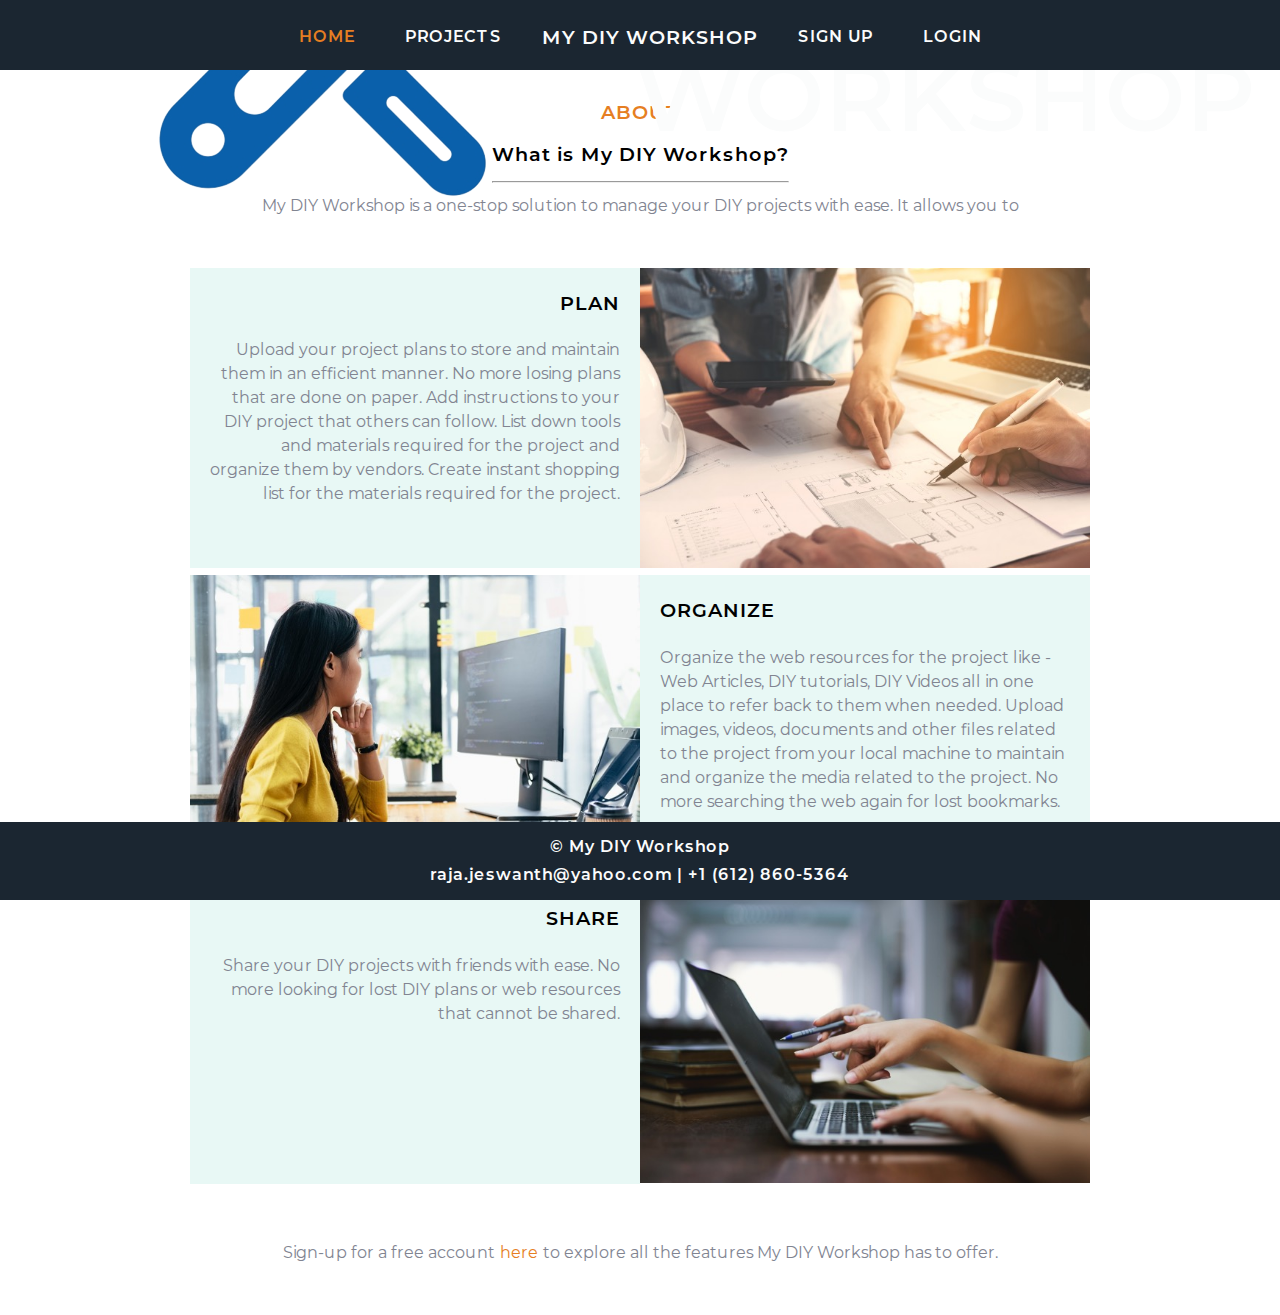
==== src/main/resources/static/index.html @ e58e716a "initial code commit" ====
<!DOCTYPE html>
<html lang="en">

<head>
    <meta charset="utf-8">
    <title>DIY Workshop</title>
    <meta content="width=device-width, initial-scale=1.0" name="viewport">

    <!-- Favicon -->
    <link href="img/favicon.ico" rel="icon">

    <!-- Google Web Fonts -->
    <link href="css/font.css" rel="stylesheet">

    <!-- Google Web Fonts -->
    <link href="css/main.css" rel="stylesheet">
    <div class="parent-navbar">
        <div class="navbar-item header-font"><a class="selected-menu" href="/">HOME</a></div>
        <div class="navbar-item header-font"><a class="menu-link" href="/">PROJECTS</a></div>
        <div class="banner-item banner-font">MY DIY WORKSHOP</div>
        <div class="navbar-item header-font"><a class="menu-link" href="/">SIGN UP</a></div>
        <div class="navbar-item header-font"><a class="menu-link" href="/">LOGIN</a></div>
    </div>
</head>
<body>
    <div class="diy-cover">
        <div class="diy-cover-text">
            <div style="position:relative"><img src="images/diy-icon.png" /></div>
            <div style="position:relative">
                <table>
                    <tr>
                        <td valign="bottom" class="cover-image-font">MY DIY</td>
                    </tr>
                    <tr>
                        <td valign="top" class="cover-image-font">WORKSHOP</td>
                    </tr>
                </table>
            </div>
        </div>
    </div>
    <div class="diy-centered diy-content-padding">
        <div class="diy-block-display">
            <div class="diy-centered">
                <table>
                    <tr>
                        <td align="center" class="regular-font colored-font" style="padding-bottom:10px">ABOUT</td>
                    </tr>
                    <tr>
                        <td align="center" class="regular-font">What is My DIY Workshop?</td>
                    </tr>
                    <tr>
                        <td align="center"><hr></td>
                    </tr>
                </table>
            </div>
            <div class="normal-font diy-centered">My DIY Workshop is a one-stop solution to manage your DIY projects with ease. It allows you to</div>
            <div class="diy-centered diy-content-padding">
                <table border="0px" cellpadding="0" cellspacing="0">
                    <tr>
                        <td align="right" class="regular-font colored-table-column" style="padding:20px">PLAN</td>
                        <td rowspan="3" align="right" class="regular-font"><img width="450px" height="300px" src="images/diy-plan.jpg"></td>
                    </tr>
                    <tr>
                        <td align="right" height="230px" width="410px" valign="top" class="normal-font colored-table-column" style="padding-right:20px;padding-left:20px">
                            Upload your project plans to store and maintain them in an efficient manner. No more losing plans that are done on paper.
                            Add instructions to your DIY project that others can follow. List down tools and materials required for the project and organize them by vendors.
                            Create instant shopping list for the materials required for the project.
                        </td>
                    </tr>
                    <tr>
                        <td height="7px"></td>
                    </tr>
                    <tr>
                        <td rowspan="3" align="right" valign="top" class="regular-font">
                            <img width="450px" height="300px" src="images/diy-organize.jpg">
                        </td>
                        <td align="left" class="regular-font colored-table-column" style="padding:20px">ORGANIZE</td>
                    </tr>
                    <tr>
                        <td valign="top" align="left" height="230px" width="410px" class="normal-font colored-table-column" style="padding-right:20px;padding-left:20px">
                            Organize the web resources for the project like - Web Articles, DIY tutorials, DIY Videos all in one place to refer back to them when needed.
                            Upload images, videos, documents and other files related to the project from your local machine to maintain and organize the media related to the project.
                            No more searching the web again for lost bookmarks.
                        </td>
                    </tr>
                    <tr>
                        <td height="7px"></td>
                    </tr>
                    <tr>
                        <td align="right" class="regular-font colored-table-column" style="padding:20px">SHARE</td>
                        <td rowspan="3" align="right" class="regular-font"><img width="450px" height="300px" src="images/diy-share.jpg"></td>
                    </tr>
                    <tr>
                        <td align="right" height="230px" width="410px" valign="top" class="normal-font colored-table-column" style="padding-right:20px;padding-left:20px">
                            Share your DIY projects with friends with ease. No more looking for lost DIY plans or web resources that cannot be shared.
                        </td>
                    </tr>
                    <tr>
                        <td height="7px"></td>
                    </tr>
                </table>
            </div>
            <div class="normal-font diy-centered">Sign-up for a free account <a class="in-text-link colored-font" href="/signup">here</a> to explore all the features My DIY Workshop has to offer.</div>
        </div>
    </div>
    <div class="diy-centered footer-navbar">
        <div class="footer-navbar-item footer-font">
            <table>
                <tr align="center">
                    <td>&#169; My DIY Workshop</td>
                </tr>
                <tr align="center">
                    <td>raja.jeswanth@yahoo.com | +1 (612) 860-5364</td>
                </tr>
            </table>
        </div>
    </div>
</body>
---- src/main/resources/static/css/font.css ----
/* cyrillic-ext */
@font-face {
  font-family: 'Montserrat';
  font-style: normal;
  font-weight: 400;
  font-display: swap;
  src: url(../font/JTUSjIg1_i6t8kCHKm459WlhyyTh89Y.woff2) format('woff2');
  unicode-range: U+0460-052F, U+1C80-1C88, U+20B4, U+2DE0-2DFF, U+A640-A69F, U+FE2E-FE2F;
}
/* cyrillic */
@font-face {
  font-family: 'Montserrat';
  font-style: normal;
  font-weight: 400;
  font-display: swap;
  src: url(../font/JTUSjIg1_i6t8kCHKm459W1hyyTh89ZNpQ.woff2) format('woff2');
  unicode-range: U+0301, U+0400-045F, U+0490-0491, U+04B0-04B1, U+2116;
}
/* vietnamese */
@font-face {
  font-family: 'Montserrat';
  font-style: normal;
  font-weight: 400;
  font-display: swap;
  src: url(../font/JTUSjIg1_i6t8kCHKm459WZhyyTh89ZNpQ.woff2) format('woff2');
  unicode-range: U+0102-0103, U+0110-0111, U+0128-0129, U+0168-0169, U+01A0-01A1, U+01AF-01B0, U+1EA0-1EF9, U+20AB;
}
/* latin-ext */
@font-face {
  font-family: 'Montserrat';
  font-style: normal;
  font-weight: 400;
  font-display: swap;
  src: url(../font/JTUSjIg1_i6t8kCHKm459WdhyyTh89ZNpQ.woff2) format('woff2');
  unicode-range: U+0100-024F, U+0259, U+1E00-1EFF, U+2020, U+20A0-20AB, U+20AD-20CF, U+2113, U+2C60-2C7F, U+A720-A7FF;
}
/* latin */
@font-face {
  font-family: 'Montserrat';
  font-style: normal;
  font-weight: 400;
  font-display: swap;
  src: url(../font/JTUSjIg1_i6t8kCHKm459WlhyyTh89Y.woff2) format('woff2');
  unicode-range: U+0000-00FF, U+0131, U+0152-0153, U+02BB-02BC, U+02C6, U+02DA, U+02DC, U+2000-206F, U+2074, U+20AC, U+2122, U+2191, U+2193, U+2212, U+2215, U+FEFF, U+FFFD;
}
/* cyrillic-ext */
@font-face {
  font-family: 'Montserrat';
  font-style: normal;
  font-weight: 600;
  font-display: swap;
  src: url(../font/JTUSjIg1_i6t8kCHKm459WlhyyTh89Y.woff2) format('woff2');
  unicode-range: U+0460-052F, U+1C80-1C88, U+20B4, U+2DE0-2DFF, U+A640-A69F, U+FE2E-FE2F;
}
/* cyrillic */
@font-face {
  font-family: 'Montserrat';
  font-style: normal;
  font-weight: 600;
  font-display: swap;
  src: url(../font/JTUSjIg1_i6t8kCHKm459W1hyyTh89ZNpQ.woff2) format('woff2');
  unicode-range: U+0301, U+0400-045F, U+0490-0491, U+04B0-04B1, U+2116;
}
/* vietnamese */
@font-face {
  font-family: 'Montserrat';
  font-style: normal;
  font-weight: 600;
  font-display: swap;
  src: url(../font/JTUSjIg1_i6t8kCHKm459WZhyyTh89ZNpQ.woff2) format('woff2');
  unicode-range: U+0102-0103, U+0110-0111, U+0128-0129, U+0168-0169, U+01A0-01A1, U+01AF-01B0, U+1EA0-1EF9, U+20AB;
}
/* latin-ext */
@font-face {
  font-family: 'Montserrat';
  font-style: normal;
  font-weight: 600;
  font-display: swap;
  src: url(../font/JTUSjIg1_i6t8kCHKm459WdhyyTh89ZNpQ.woff2) format('woff2');
  unicode-range: U+0100-024F, U+0259, U+1E00-1EFF, U+2020, U+20A0-20AB, U+20AD-20CF, U+2113, U+2C60-2C7F, U+A720-A7FF;
}
/* latin */
@font-face {
  font-family: 'Montserrat';
  font-style: normal;
  font-weight: 600;
  font-display: swap;
  src: url(../font/JTUSjIg1_i6t8kCHKm459WlhyyTh89Y.woff2) format('woff2');
  unicode-range: U+0000-00FF, U+0131, U+0152-0153, U+02BB-02BC, U+02C6, U+02DA, U+02DC, U+2000-206F, U+2074, U+20AC, U+2122, U+2191, U+2193, U+2212, U+2215, U+FEFF, U+FFFD;
}
---- src/main/resources/static/css/main.css ----
.parent-navbar {
   border: 0px solid;
   align-items: center;
   display: flex;
   justify-content: center;
   background: #1B2631;
   position: fixed;
   width: 100%;
   z-index: 1;
}
body {
   margin: 0px;
}
.navbar-item {
   min-width: 10px;
   height: 20px;
   text-align: center;
   border: 0px solid;
   padding: 25px;
   position: relative;
}
.header-font {
   color: #FBFCFC;
   font-size: 1rem;
   font-weight: 600;
   font-family: "Montserrat", sans-serif;
   letter-spacing: 1px;
   line-height: 1.5;
   text-transform: uppercase;
}
.banner-font {
   color: #FBFCFC;
   font-size: 1.2rem;
   font-weight: 600;
   font-family: "Montserrat", sans-serif;
   letter-spacing: 1px;
   line-height: 1.5;
   text-transform: uppercase;
}
.banner-item {
   min-width: 10px;
   height: 25px;
   text-align: center;
   border: 0px solid;
   padding: 15px;
   position: relative;
}
.selected-menu {
   color: #E67E22;
   text-decoration: none;
}
.menu-link {
   color: #FBFCFC;
   text-decoration: none;
}
.diy-cover {
   height: 5vh;
   min-height: 10px;
   border: 0px solid;
   display: flex;
   justify-content: center;
   background-size: cover;
   opacity: 1;
}
.diy-cover-text {
   color: #FBFCFC;
   height: 100%;
   display: flex;
   align-items: center;
   justify-content: center;
}
.diy-cover-image {
   object-fit: cover;
   height: 92%;
   width: 100%;
   position: absolute;
   opacity: 1.0;
}
.cover-image-font {
  color: #FBFCFC;
  font-size: 6rem;
  font-weight: 600;
  font-family: "Montserrat", sans-serif;
  letter-spacing: 1px;
  line-height: 1.5;
}
.regular-font {
   color: #000000;
   font-size: 1.2rem;
   font-weight: 600;
   font-family: "Montserrat", sans-serif;
   letter-spacing: 1px;
   line-height: 1.5;
}
.colored-font {
   color: #E67E22;
}
.diy-content-padding {
   padding-top: 50px;
   padding-bottom: 50px;
}
.diy-centered {
   min-height: 1px;
   border: 0px red solid;
   display: flex;
   justify-content: center;
}
.height-80v {
   height: 80vh;
}
.diy-block-display {
   display: block;
}
.div-absolute-position {
   position:absolute;
}
.normal-font {
   font-family: "Montserrat", sans-serif;
   font-size: 1rem;
   font-weight: 100;
   line-height: 1.5;
   letter-spacing: 0px;
   color: #818491;
}
.error-font {
   font-family: "Montserrat", sans-serif;
   font-size: 0.7rem;
   font-weight: 100;
   line-height: 0;
   letter-spacing: 0px;
   color: red;
}
.success-font {
   font-family: "Montserrat", sans-serif;
   font-size: 0.7rem;
   font-weight: 100;
   line-height: 1;
   letter-spacing: 0px;
   color: green;
}
.colored-table-column {
  background: #E8F8F5;
}
.in-text-link {
  padding-left: 5px;
  padding-right: 5px;
  text-decoration: none;
}
.footer-navbar {
  width: 100%;
  background: #1B2631;
  position: fixed;
  bottom: 0;
}
.footer-navbar-item {
  min-width: 10px;
  padding: 10px;
  height: 100%;
  position: relative;
}
.footer-font {
   color: #FBFCFC;
   font-size: 1rem;
   font-weight: 600;
   font-family: "Montserrat", sans-serif;
   letter-spacing: 1px;
   line-height: 1.5;
}
.header-padding {
   padding-top: 70px;
}
.text-box {
   padding-bottom: 1.5rem;
   padding-top: 1.5rem;
   padding-left: 1rem;
   padding-right: 1rem;
   border: 0;
   margin: 0;
   font-family: "Montserrat", sans-serif;
   background-color: #EDF5F7;
}

.form-control {
    display: block;
    width: 100%;
    height: calc(1.5em + 0.75rem + 4px);
    padding: 0.375rem 0.75rem;
    font-size: 1rem;
    font-weight: 400;
    line-height: 1.5;
    color: #495057;
    background-color: #EDF5F7;
    background-clip: padding-box;
    border: 2px solid #ced4da;
    border-radius: 0;
    transition: border-color 0.15s ease-in-out, 0.15s ease-in-out;
}
.form-control-error {
    display: block;
    width: 100%;
    height: calc(1.5em + 0.75rem + 4px);
    padding: 0.375rem 0.75rem;
    font-size: 1rem;
    font-weight: 400;
    line-height: 1.5;
    color: #495057;
    background-color: #EDF5F7;
    background-clip: padding-box;
    border: 2px solid red;
    border-radius: 0;
    transition: border-color 0.15s ease-in-out, 0.15s ease-in-out;
}
.form-control:focus {
  border: 3px solid;
  outline: none;
  border-color: #E67E22;
}
.form-control-error:focus {
  border: 3px solid;
  outline: none;
  border-color: #E67E22;
}
.diy-full-centered-with-border {
   min-height: 10px;
   border:solid #ced4da 1px;
   border-radius:6px;
   display: flex;
   justify-content: center;
   align-items: center;
}
.button {
   font-weight: 700 !important;
   padding-left: 3rem !important;
   padding-right: 3rem !important;
   padding-top: 1rem !important;
   padding-bottom: 1rem !important;
   color: #fff;
   border-color: #E47A2E;
   cursor: pointer;
}
.btn {
    display: inline-block;
    font-weight: 400;
    color: #fff;
    text-align: center;
    vertical-align: middle;
    user-select: none;
    background-color: #E47A2E;
    border: 2px solid transparent;
    padding: 0.375rem 0.75rem;
    font-size: 1rem;
    line-height: 1.5;
    border-radius: 0;
    transition: color 0.15s ease-in-out, background-color 0.15s ease-in-out, border-color 0.15s ease-in-out, box-shadow 0.15s ease-in-out;
}
.dropdown {
  height: 6.5vh;
  background-color: #EDF5F7;
  word-wrap: normal;
  text-transform: none;
  margin: 0;
  font-family: "Montserrat", sans-serif;
}
.dropdown:not(:-internal-list-box) {
    overflow: visible !important;
}
.form-control-textbox {
  display: block;
  width: 95%;
  height: 5vh;
  padding: 0.375rem 0.75rem;
  font-size: 1rem;
  font-weight: 400;
  line-height: 1.5;
  color: #495057;
  background-color: #EDF5F7;
  background-clip: padding-box;
  border: 2px solid #ced4da;
  border-radius: 0;
  transition: border-color 0.15s ease-in-out, 0.15s ease-in-out;
}
.form-control-textbox-error {
  display: block;
  width: 95%;
  height: 5vh;
  padding: 0.375rem 0.75rem;
  font-size: 1rem;
  font-weight: 400;
  line-height: 1.5;
  color: #495057;
  background-color: #EDF5F7;
  background-clip: padding-box;
  border: 2px solid red;
  border-radius: 0;
  transition: border-color 0.15s ease-in-out, 0.15s ease-in-out;
}
.form-control-textbox-error:focus {
  border: 3px solid;
  outline: none;
  border-color: #E67E22;
}
.form-control-textarea {
  display: block;
  width: 97%;
  height: 8vh;
  padding: 0.375rem 0.75rem;
  font-size: 1rem;
  font-weight: 400;
  line-height: 1.5;
  color: #495057;
  background-color: #EDF5F7;
  background-clip: padding-box;
  border: 2px solid #ced4da;
  border-radius: 0;
  transition: border-color 0.15s ease-in-out, 0.15s ease-in-out;
}
.text-area {
  padding-left: 0.5rem !important;
  padding-right: 0.5rem !important;
  padding-bottom: 0.5rem !important;
  padding-top: 0.5rem !important;
  background-color: #EDF5F7 !important;
  overflow: auto;
  resize: vertical;
  margin: 0;
  font-family: "Montserrat", sans-serif;
}
.form-control-textbox:focus {
  border: 3px solid;
  outline: none;
  border-color: #E67E22;
}
.text-area:focus {
  border: 3px solid;
  outline: none;
  border-color: #E67E22;
}
.diy-full-centered {
   min-height: 1px;
   display: flex;
   border: 0px red solid;
   justify-content: center;
   align-items: center;
}
img:focus {
  cursor: pointer;
}
.carousel-nav {
  background:#EDF5F7;
  border: 2px solid #ced4da;
}
.form-group {
  border: 0px solid #999;
  margin: 0px;
  border-radius: 0px;
}
.form-group>label {
  position: absolute;
  top: 71px;
  left: 544px;
  background-color: inherit;
  color: #666;
  padding: 0px;
}
.no-budget {
  color: #ffffff;
  background-color: gray;
}
.under-budget {
  color: #ffffff;
  background-color: green;
}
.over-budget {
  color: #ffffff;
  background-color: red;
}
.hide-scroll {
    -ms-overflow-style: none;  /* Internet Explorer 10+ */
    scrollbar-width: none;  /* Firefox */
}
.hide-scroll::-webkit-scrollbar {
    display: none;  /* Safari and Chrome */
}

.selected-sub-menu {
  color: #000000
}
.div-absolute-position-centered {
  left: 0;
  right: 0;
  margin-left: auto;
  margin-right:auto;
}
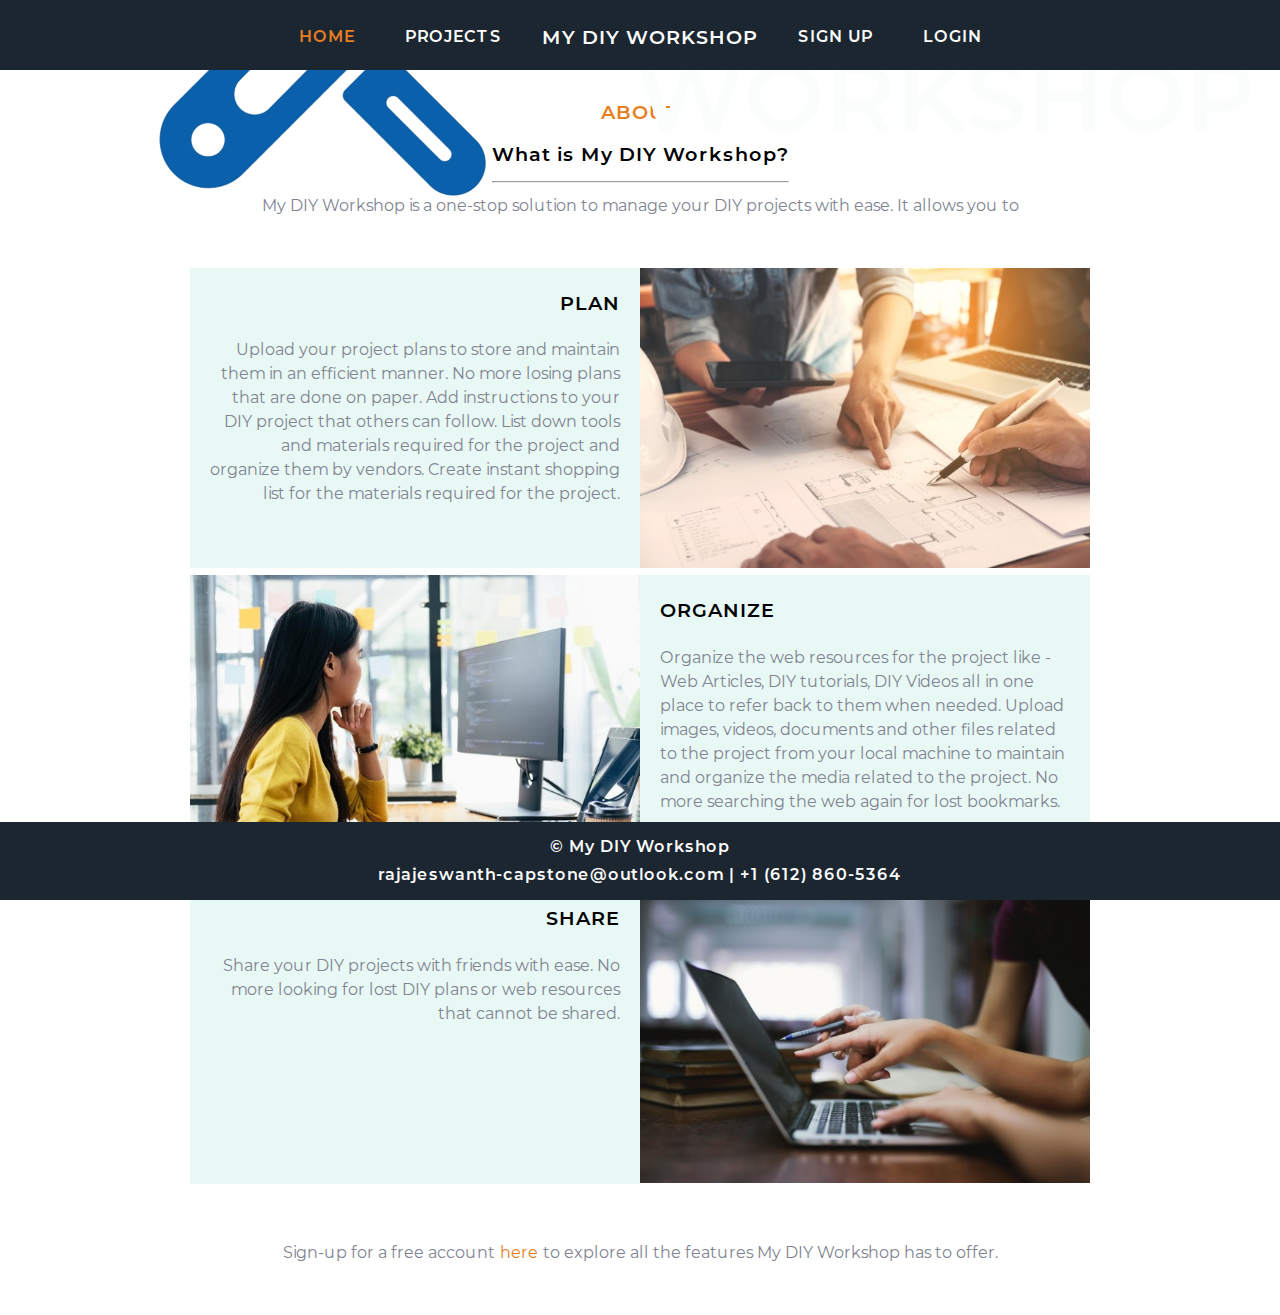
==== commit 48aa6117: "initial code commit" ====
--- a/src/main/resources/static/index.html
+++ b/src/main/resources/static/index.html
@@ -110,7 +110,7 @@
                     <td>&#169; My DIY Workshop</td>
                 </tr>
                 <tr align="center">
-                    <td>raja.jeswanth@yahoo.com | +1 (612) 860-5364</td>
+                    <td>rajajeswanth-capstone@outlook.com | +1 (612) 860-5364</td>
                 </tr>
             </table>
         </div>
